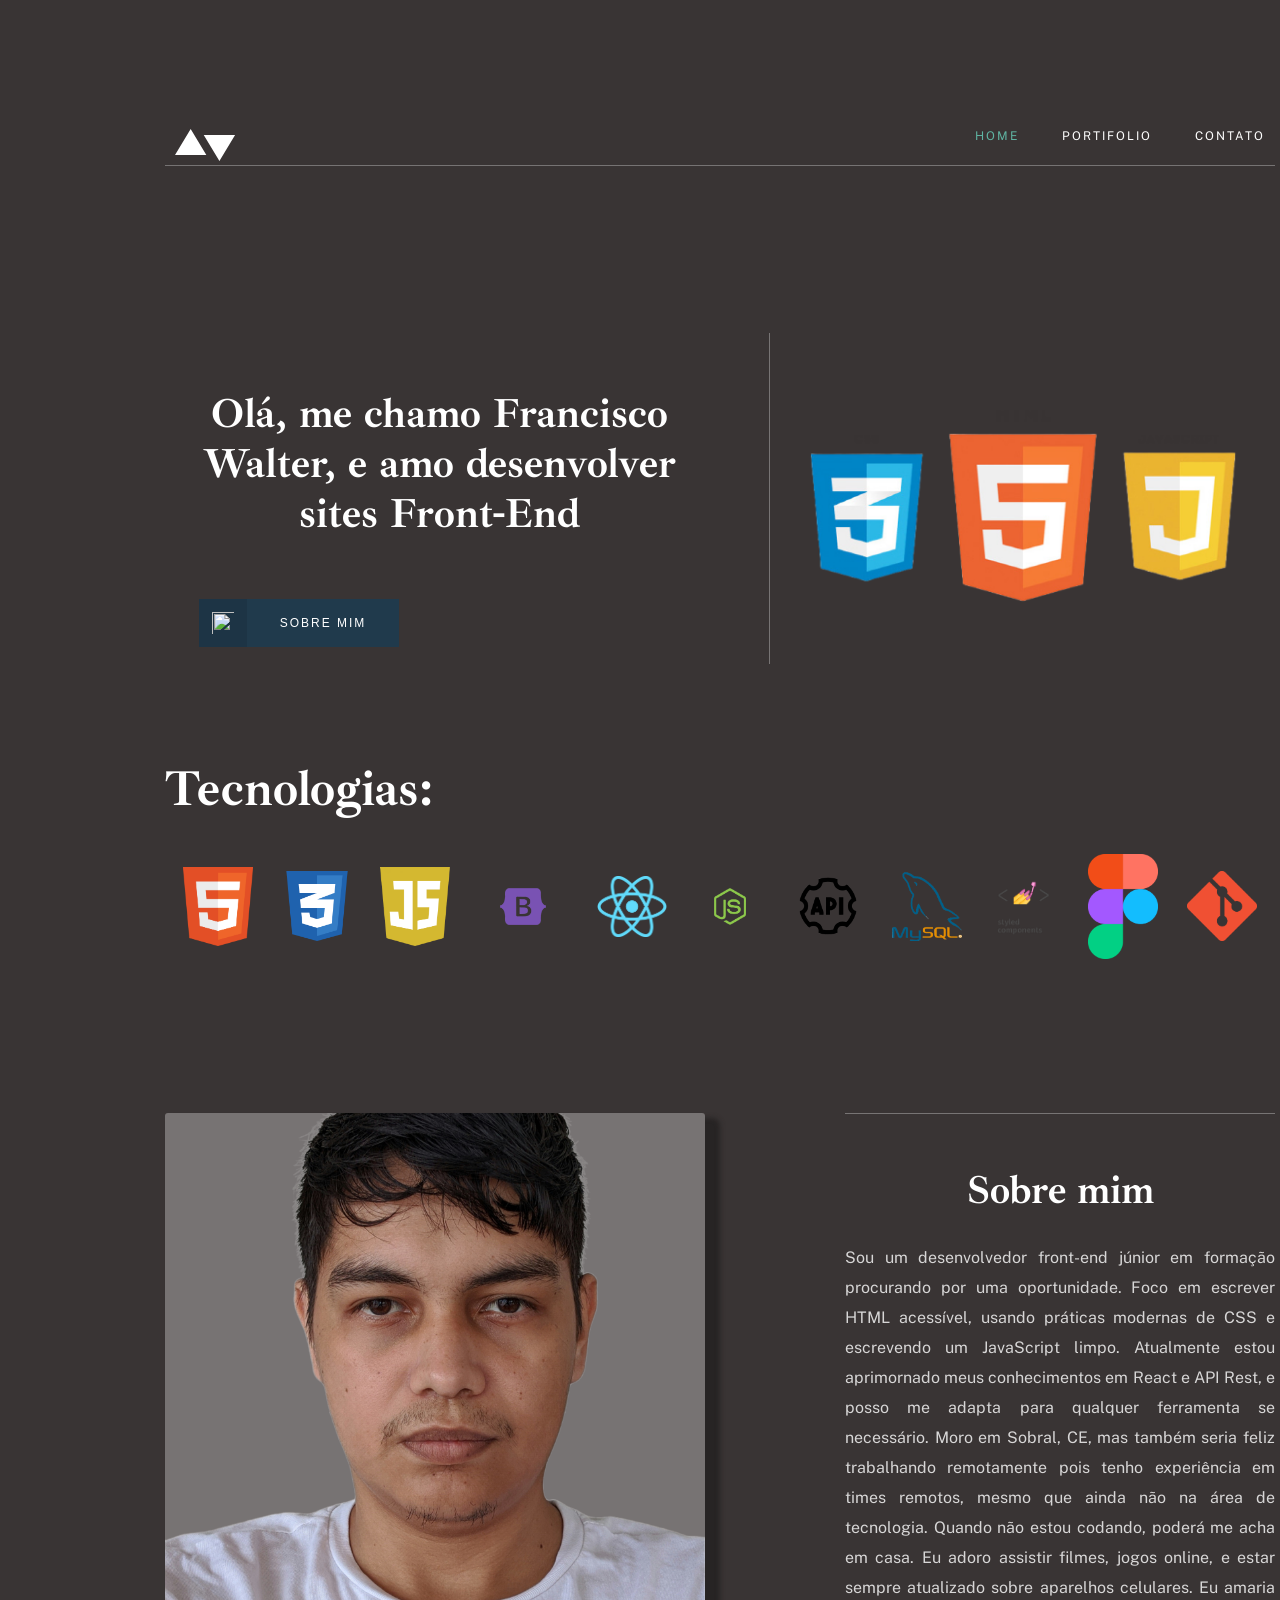
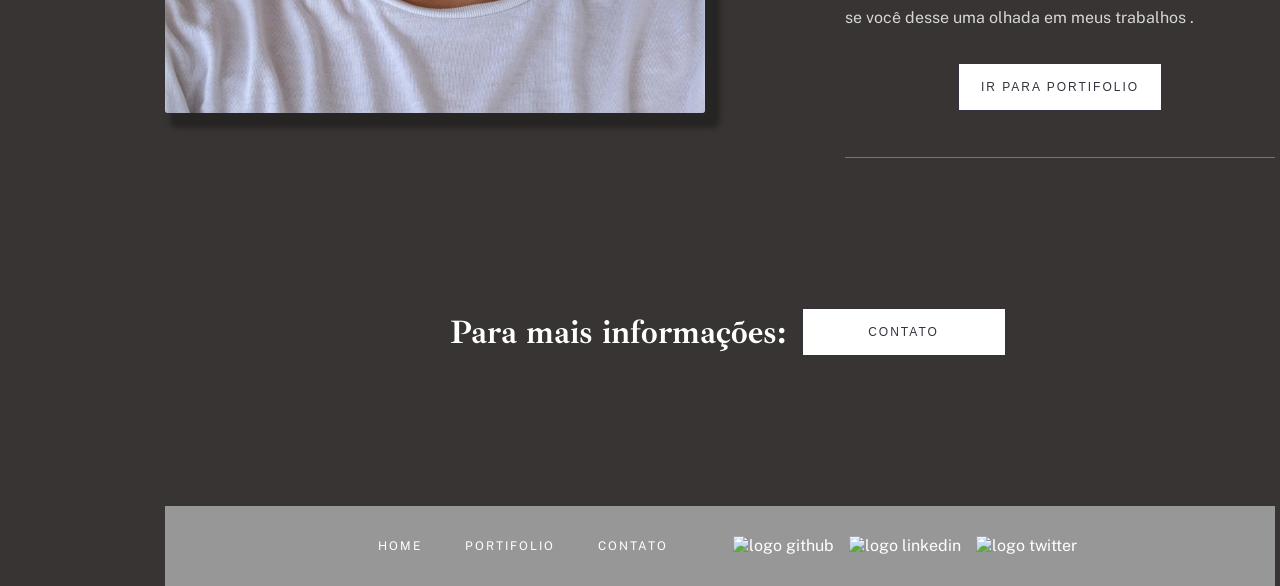
==== index.html @ 80bc01ae "adicinado arquivos na raiz" ====
<!DOCTYPE html>
<html lang="pt-br">
  <head>
    <meta charset="UTF-8" />
    <meta http-equiv="X-UA-Compatible" content="IE=edge" />
    <meta name="viewport" content="width=device-width, initial-scale=1.0" />
    <title>Home</title>
    <link rel="stylesheet" href="./styles/home.css" />
    <link rel="stylesheet" href="index.css" />
  </head>

  <body>
    <div class="container">
      <header class="header">
        <div class="header-logo">
          <img src="./Assets/logo-light.svg" alt="logo dark" />
        </div>

        <nav class="navigation-items">
          <li><a class="active" href="#">HOME</a></li>
          <li><a href="./Pages/potifolios/index.html">PORTIFOLIO</a></li>
          <li class="contato">CONTATO</li>
        </nav>
      </header>

      <main>
        <section class="main-apresentacao">
          <div class="main-apresentacao-card">
            <div class="main-apresentacao-card-text">
              <h5>
                Olá, me chamo Francisco Walter, e amo desenvolver sites
                Front-End
              </h5>
            </div>
            <div class="main-apresentacao-card-button">
              <div class="main-apresentacao-card-button-img pointer">
                <img
                  src="./assets/icons/down-arrows.svg"
                  alt=""
                  width="48px"
                  height="48px"
                />
              </div>
              <button class="pointer"><a href="#sobre">Sobre Mim</a></button>
            </div>
          </div>
          <div class="main-apresentacao-tecnologias-img">
            <img
              src="./Assets/tecnologias.png"
              width="90%"
              alt="imagem das tecnologias"
            />
          </div>
        </section>

        <section class="main-tecnologias">
          <h2>Tecnologias:</h2>

          <ul class="main-tecnologias-lista">
            <li>
              <img src="./Assets/tecnologias/html.png" alt="" width="70px" />
            </li>
            <li>
              <img src="./Assets/tecnologias/css3.png" alt="" width="70px" />
            </li>
            <li>
              <img
                src="./Assets/tecnologias/javascript.png"
                alt=""
                width="70px"
              />
            </li>
            <li>
              <img
                src="./Assets/tecnologias/bootstrap.png"
                alt=""
                width="90px"
              />
            </li>
            <li>
              <img src="./Assets/tecnologias/react.png" alt="" width="70px" />
            </li>
            <li>
              <img src="./Assets/tecnologias/node.png" alt="" width="70px" />
            </li>
            <li>
              <img src="./Assets/tecnologias/API.png" alt="" width="70px" />
            </li>
            <li>
              <img src="./Assets/tecnologias/mysql.png" alt="" width="70px" />
            </li>
            <li>
              <img src="./Assets/tecnologias/styled.png" alt="" width="70px" />
            </li>
            <li>
              <img src="./Assets/tecnologias/figma.png" alt="" width="70px" />
            </li>
            <li>
              <img src="./Assets/tecnologias/git.png" alt="" width="70px" />
            </li>
          </ul>
        </section>

        <section id="sobre" class="main-sobre">
          <img
            src="./Assets/perfil.png"
            alt="profile image"
            width="540px"
            height="600px"
            style="background-color: rgba(236, 232, 232, 0.35)"
          />

          <article class="main-sobre-info">
            <h2>Sobre mim</h2>
            <p>
              Sou um desenvolvedor front-end júnior em formação procurando por
              uma oportunidade. Foco em escrever HTML acessível, usando práticas
              modernas de CSS e escrevendo um JavaScript limpo. Atualmente estou
              aprimornado meus conhecimentos em React e API Rest, e posso me
              adapta para qualquer ferramenta se necessário. Moro em Sobral, CE,
              mas também seria feliz trabalhando remotamente pois tenho
              experiência em times remotos, mesmo que ainda não na área de
              tecnologia. Quando não estou codando, poderá me acha em casa. Eu
              adoro assistir filmes, jogos online, e estar sempre atualizado
              sobre aparelhos celulares. Eu amaria se você desse uma olhada em
              meus trabalhos .
            </p>
            <a href="./Pages/potifolios/index.html"><button class="button pointer">IR PARA PORTIFOLIO</button></a>
          </article>
        </section>

        <section class="main-contato">
          <div class="main-contato-info">
            <h5>Para mais informações:</h5>
          </div>
          <div class="main-contato-button">
            <button class="button pointer contato">CONTATO</button>
          </div>
        </section>
      </main>

      <footer>
        <section class="footer-info">
          <div class="footer-logo">
            <img src="./assets/logo-light.svg" alt="" />
          </div>
          <div class="footer-items">
            <li><a href="#">HOME</a></li>
            <li><a href="./Pages/potifolios/index.html">PORTIFOLIO</a></li>
            <li class="contato">CONTATO</li>
          </div>
        </section>

        <section class="footer-social-medias">
          <a href=""
            ><img src="./assets/icons/github-light.svg" alt="logo github"
          /></a>
          <a href=""
            ><img src="./assets/icons/linkedin-light.svg" alt="logo linkedin"
          /></a>
          <a href=""
            ><img src="./assets/icons/twitter-light.svg" alt="logo twitter"
          /></a>
        </section>
      </footer>

      <dialog>
        <div class="dialog-box">
          <button class="dialog-button pointer"></button>

          <h2>Me Encontre Em:</h2>
  
          <div class="dialog-links">
            <a href="">Workana</a>
            <a href="">Email</a>
            <a href="">LinkedIn</a>
            <a href="">Instagram</a>
          </div>
        </div>
      </dialog>
    </div>
  </body>
  <script src="./scripts/scripts.js"></script>
</html>
---- styles/home.css ----
@import url(./global.css);
@import url(./header.css);
@import url(./footer.css);
@import url(./dialog.css);
@import url(./uteis.css);
---- index.css ----
.main-apresentacao {
  display: flex;
  align-items: center;

  width: 100%;
  margin: 100px 0;
}

.main-apresentacao-card {
  border-right: solid #ffffff50 1px;
}

.main-apresentacao-card-text {
  padding: 56px 90px 60px 34px;

  color: #ffffff;
  font-family: "Ibarra Real Nova";
  font-style: normal;
  font-weight: 700;
  font-size: 50px;
  line-height: 50px;
}

.main-apresentacao-card-button {
  display: flex;
  width: 200px;
  margin-left: 34px;
}

.main-apresentacao-card-button-img {
  width: 48px;
  height: 100%;
}

.main-apresentacao-card-button-img img {
  padding: 13px;
  background-color: rgb(29, 52, 69);
}

.main-apresentacao-card-button button {
  width: 200px;
  height: 48px;
  border: none;
  font-size: 12px;
  letter-spacing: 2px;
  text-transform: uppercase;
  background-color: #203a4c;
  color: #ffffff;
}

.main-apresentacao-card-button:hover button {
  background-color: #ffffff;
  color: #203a4c;
}

.main-apresentacao-card-button:hover img {
  background-color: #ffffff;
}

.main-apresentacao-card-button a:hover{
  text-decoration: none;
}

.main-apresentacao-tecnologias-img {
  width: 100%;
  text-align: center;
  padding: 10px;
  animation: tecnologiasIniciais 5S infinite ease-in-out; 
}

.main-tecnologias {
  display: flex;
  flex-direction: column;
}

.main-tecnologias h2{
  margin-bottom: 20px;

  color: #ffffff;
  font-family: "Ibarra Real Nova";
  font-style: normal;
  font-weight: 700;
  font-size: 50px;
  line-height: 50px;
  text-align: left;
}

.main-tecnologias-lista{
  display: flex;
  justify-content: space-evenly;
  align-items: center;
  flex-wrap: wrap;
  gap: 10px;

  margin-top: 20px;
}

.main-tecnologias-lista li{
  cursor: pointer;
}

.main-tecnologias-lista li:hover{
  animation: tecnologias .5S forwards ease-in-out;
}

.main-sobre {
  display: flex;
  width: 100%;
  margin-top: 150px;
  gap: 140px;
}

.main-sobre img{
  box-shadow: #272424 10px 10px 5px 5px;
  border-radius: 3px;
}

.main-sobre-info {
  display: flex;
  flex-direction: column;

  height: 100%;
  border-top: solid #ffffff50 1px;
  border-bottom: solid #ffffff50 1px;
}

.main-sobre-info h2 {
  padding: 51px 0 28px;
  font-size: 40px;
  color: #ffffff;
}

.main-sobre-info p {
  width: 430px;
  margin-bottom: 30px;

  text-align: justify;
  color: #ffffff;
  opacity: 0.8;

  font-family: "Public Sans";
  font-style: normal;
  font-weight: 400;
  font-size: 16px;
  line-height: 30px;
}

.main-contato {
  display: flex;
  justify-content: center;
  align-items: center;
  width: 100%;
  margin: 150px 0;
}

.main-contato-info {
  width: 367px;
  font-weight: 700;
  font-size: 40px;
  color: #ffffff;
}

.main-contato-button {
  height: 48px;
}


@keyframes tecnologias {
  to{
    transform: translateY(-15px);
  }
}

@keyframes tecnologiasIniciais{
  50%{
    transform: translateY(-10%);
  }
}
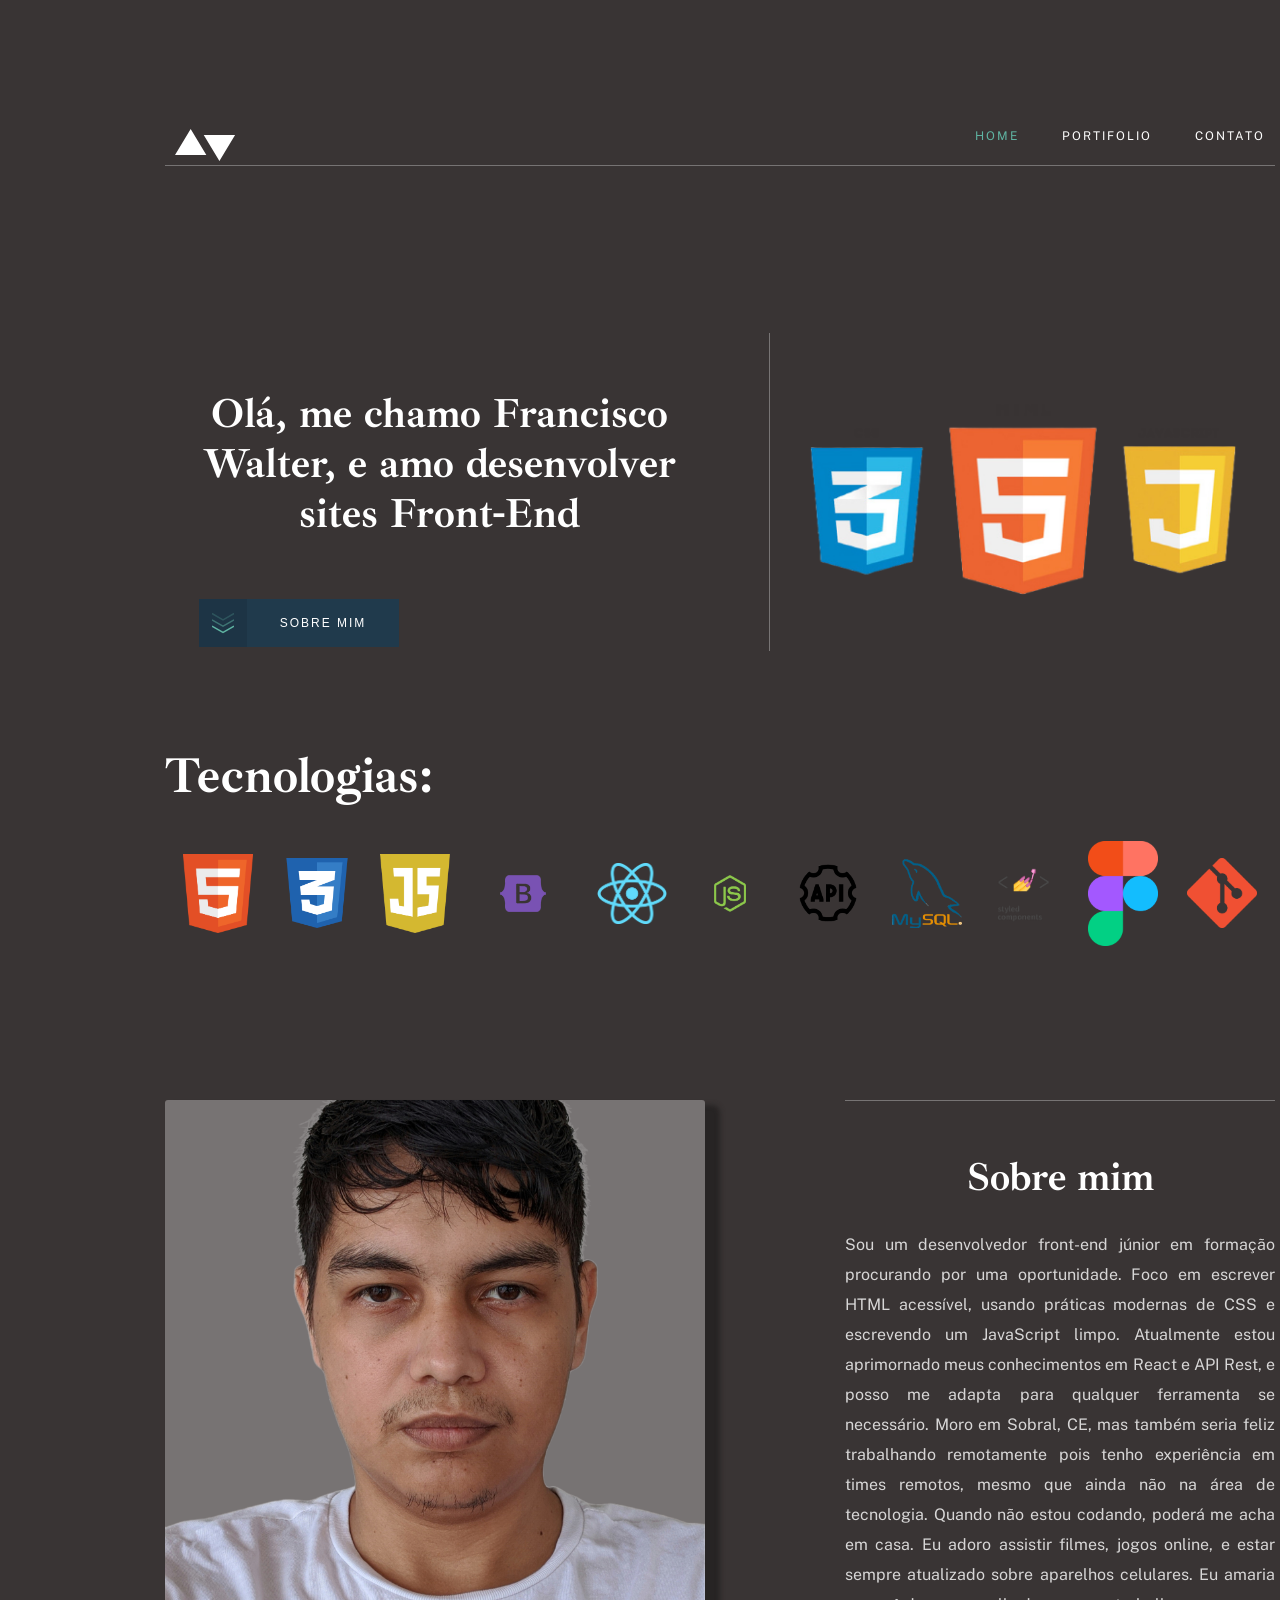
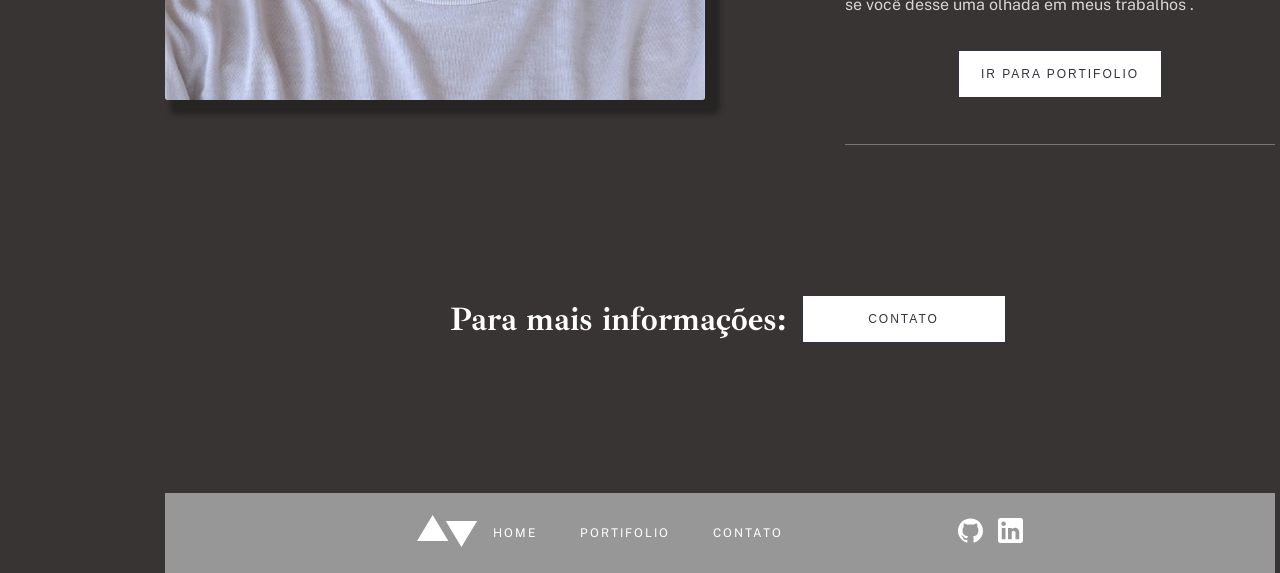
==== commit cad8c51f: "corrigindo link" ====
--- a/index.html
+++ b/index.html
@@ -5,6 +5,7 @@
     <meta http-equiv="X-UA-Compatible" content="IE=edge" />
     <meta name="viewport" content="width=device-width, initial-scale=1.0" />
     <title>Home</title>
+    <link rel="icon" href="./Assets/icons/Meu projeto.png">
     <link rel="stylesheet" href="./styles/home.css" />
     <link rel="stylesheet" href="index.css" />
   </head>
@@ -35,7 +36,7 @@
             <div class="main-apresentacao-card-button">
               <div class="main-apresentacao-card-button-img pointer">
                 <img
-                  src="./assets/icons/down-arrows.svg"
+                  src="./Assets/icons/down-arrows.svg"
                   alt=""
                   width="48px"
                   height="48px"
@@ -142,7 +143,7 @@
       <footer>
         <section class="footer-info">
           <div class="footer-logo">
-            <img src="./assets/logo-light.svg" alt="" />
+            <img src="./Assets/logo-light.svg" alt="" />
           </div>
           <div class="footer-items">
             <li><a href="#">HOME</a></li>
@@ -152,14 +153,13 @@
         </section>
 
         <section class="footer-social-medias">
-          <a href=""
-            ><img src="./assets/icons/github-light.svg" alt="logo github"
+          <a href="https://github.com/FWalterDias/Portifolio" target="_blank"
+            ><img src="../../Assets/icons/github-light.svg" alt="logo github"
           /></a>
-          <a href=""
-            ><img src="./assets/icons/linkedin-light.svg" alt="logo linkedin"
-          /></a>
-          <a href=""
-            ><img src="./assets/icons/twitter-light.svg" alt="logo twitter"
+          <a href="http://linkedin.com/in/francisco-walter/"
+            ><img
+              src="../../Assets/icons/linkedin-light.svg"
+              alt="logo linkedin"
           /></a>
         </section>
       </footer>
@@ -171,10 +171,9 @@
           <h2>Me Encontre Em:</h2>
   
           <div class="dialog-links">
-            <a href="">Workana</a>
-            <a href="">Email</a>
-            <a href="">LinkedIn</a>
-            <a href="">Instagram</a>
+            <a href="mailto:fwalterdias@gmail.com"><email>Email</a>
+            <a href="http://linkedin.com/in/francisco-walter/">LinkedIn</a>
+            <a href="https://www.instagram.com/johannwerther/">Instagram</a>
           </div>
         </div>
       </dialog>
